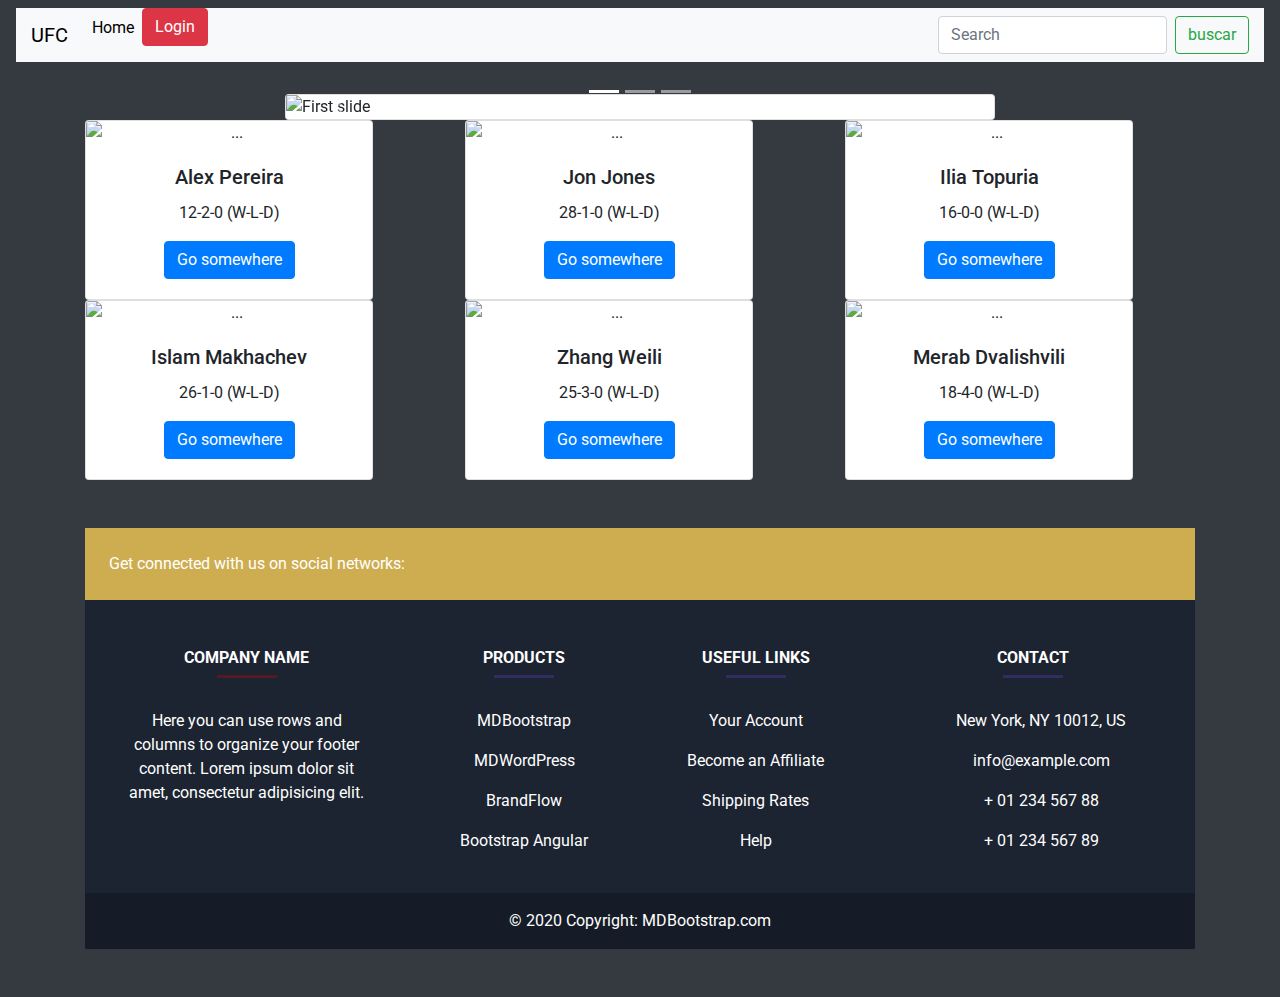
==== index.html @ 13744269 "comentario" ====
<!doctype html>
<html lang="en">
  <head>
    <meta charset="utf-8">
    <meta name="viewport" content="width=device-width, initial-scale=1">
    <title>Bootstrap demo</title>
    <link href="https://cdn.jsdelivr.net/npm/bootstrap@5.3.3/dist/css/bootstrap.min.css" rel="stylesheet"
     integrity="sha384-QWTKZyjpPEjISv5WaRU9OFeRpok6YctnYmDr5pNlyT2bRjXh0JMhjY6hW+ALEwIH" crossorigin="anonymous">
  </head>
  <body class="cuerpo bg-dark">
    <nav class="navbar navbar-expand-lg bg-dark">
        <div class="container-fluid bg-light">
          <a class="navbar-brand" href="index.html">UFC</a>
          <button class="navbar-toggler" type="button" data-bs-toggle="collapse" data-bs-target="#navbarSupportedContent" aria-controls="navbarSupportedContent" aria-expanded="false" aria-label="Toggle navigation">
            <span class="navbar-toggler-icon"></span>
          </button>
          <div class="collapse navbar-collapse" id="navbarSupportedContent">
            <ul class="navbar-nav me-auto mb-2 mb-lg-0">
              <li class="nav-item">
                <a class="nav-link active" aria-current="page" href="index.html">Home</a>
              </li>
              <li class="nav-item">
                <button class="btn btn-danger" type="button" data-bs-toggle="collapse" data-bs-target="#collapseExample" aria-expanded="false" aria-controls="collapseExample">
                  Login
                </button>
              </p>
              <div class="collapse position-absolute" id="collapseExample">
                <div class="card card-body">
                  <form>
                    <img class="mb-4" src="https://upload.wikimedia.org/wikipedia/commons/d/d7/UFC_Logo.png" alt="" width="72" height="57">
                    <h1 class="h3 mb-3 fw-normal">Por favor inicia sesion</h1>
                
                    <div class="form-floating">
                      <input type="email" class="form-control" id="floatingInput" placeholder="name@example.com">
                      <label for="floatingInput">Email</label>
                    </div>
                    <div class="form-floating">
                      <input type="password" class="form-control" id="floatingPassword" placeholder="Password">
                      <label for="floatingPassword">Contraseña</label>
                    </div>
                    <button class="btn btn-primary w-100 py-2" type="submit">Sign in</button>
                  </form>
                </div>
              </div>
              </li>
            </ul>
            <form class="d-flex" role="search">
              <input class="form-control me-2" type="search" placeholder="Search" aria-label="Search">
              <button class="btn btn-outline-success" type="submit">buscar</button>
            </form>
          </div>
        </div>
      </nav>
    
      <link href="//maxcdn.bootstrapcdn.com/bootstrap/4.0.0/css/bootstrap.min.css" rel="stylesheet" id="bootstrap-css">
<script src="//maxcdn.bootstrapcdn.com/bootstrap/4.0.0/js/bootstrap.min.js"></script>
<script src="//cdnjs.cloudflare.com/ajax/libs/jquery/3.2.1/jquery.min.js"></script>
<!------ Include the above in your HEAD tag ---------->

<head>
    <link rel="stylesheet" href="https://fonts.googleapis.com/css?family=Roboto:300,400,500,700|Material+Icons">
    <link rel="stylesheet" href="https://unpkg.com/bootstrap-material-design@4.1.1/dist/css/bootstrap-material-design.min.css" integrity="sha384-wXznGJNEXNG1NFsbm0ugrLFMQPWswR3lds2VeinahP8N0zJw9VWSopbjv2x7WCvX" crossorigin="anonymous">
    <link href="https://maxcdn.bootstrapcdn.com/font-awesome/latest/css/font-awesome.min.css" rel="stylesheet">
    <link rel="stylesheet" type="text/css" href="https://fonts.googleapis.com/css?family=Roboto:300,400,500,700|Roboto+Slab:400,700|Material+Icons">
</head>

<body>
    <div class="container">
        <div class="title">
          <center>
            <img src="https://upload.wikimedia.org/wikipedia/commons/d/d7/UFC_Logo.png" width="300px" alt="">
            
            </center>
        </div>
        
        <div class="section" id="carousel">
        <div class="container">
            <div class="row">
                <div class="col-md-8 mr-auto ml-auto">

                    <!-- Carousel Card -->
                    <div class="card card-raised card-carousel">
                        <div id="carouselExampleIndicators" class="carousel slide" data-ride="carousel" data-interval="3000">
                          <ol class="carousel-indicators">
                            <li data-target="#carouselExampleIndicators" data-slide-to="0" class="active"></li>
                            <li data-target="#carouselExampleIndicators" data-slide-to="1" class=""></li>
                            <li data-target="#carouselExampleIndicators" data-slide-to="2" class=""></li>
                          </ol>
                          <div class="carousel-inner">
                            <div class="carousel-item active">
                              <img class="d-block w-100" src="https://static.wixstatic.com/media/c135ac_af0fe0e5034349b192dcd3bbc02ae8c6~mv2.png/v1/fill/w_1000,h_563,al_c,q_90,usm_0.66_1.00_0.01/c135ac_af0fe0e5034349b192dcd3bbc02ae8c6~mv2.png"
                              alt="First slide">
                              <div class="carousel-caption d-none d-md-block">
                                <h4>
                                    <i class="material-icons">location_on</i>
                                    Yellowstone National Park, United States
                                </h4>
                              </div>
                            </div>
                            <div class="carousel-item">
                              <img class="d-block w-100" src="https://encrypted-tbn0.gstatic.com/images?q=tbn:ANd9GcSz6D7BptSlmOy1tg7j9IDX4YsXNhy6Gtn8jA&s">
                              <div class="carousel-caption d-none d-md-block">
                                <h4>
                                    <i class="material-icons">location_on</i>
                                    Somewhere Beyond, United States
                                </h4>
                              </div>
                            </div>
                            <div class="carousel-item">
                              <img class="d-block w-100" src="https://encrypted-tbn0.gstatic.com/images?q=tbn:ANd9GcSYiHA1Grcpx8_00eLUTMDPQgdelXU3C6vf-Q&s">
                              <div class="carousel-caption d-none d-md-block">
                                <h4>
                                    <i class="material-icons">location_on</i>
                                    Yellowstone National Park, United States
                                </h4>
                              </div>
                            </div>
                          </div>
                          <a class="carousel-control-prev" href="#carouselExampleIndicators" role="button" data-slide="prev">
                            <i class="material-icons">keyboard_arrow_left</i>
                            <span class="sr-only">Previous</span>
                          </a>
                          <a class="carousel-control-next" href="#carouselExampleIndicators" role="button" data-slide="next">
                            <i class="material-icons">keyboard_arrow_right</i>
                            <span class="sr-only">Next</span>
                          </a>
                        </div>
                    </div>
                    <!-- End Carousel Card -->

                </div>
            </div>
        </div>
    </div>
    </div>
    <script src="https://code.jquery.com/jquery-3.2.1.slim.min.js" integrity="sha384-KJ3o2DKtIkvYIK3UENzmM7KCkRr/rE9/Qpg6aAZGJwFDMVNA/GpGFF93hXpG5KkN" crossorigin="anonymous"></script>
    <script src="https://unpkg.com/popper.js@1.12.6/dist/umd/popper.js" integrity="sha384-fA23ZRQ3G/J53mElWqVJEGJzU0sTs+SvzG8fXVWP+kJQ1lwFAOkcUOysnlKJC33U" crossorigin="anonymous"></script>
    <script src="https://unpkg.com/bootstrap-material-design@4.1.1/dist/js/bootstrap-material-design.js" integrity="sha384-CauSuKpEqAFajSpkdjv3z9t8E7RlpJ1UP0lKM/+NdtSarroVKu069AlsRPKkFBz9" crossorigin="anonymous"></script>

</body>

      <div class="container text-center">
        <div class="row align-items-start">
          <div class="col">
            <div class="card" style="width: 18rem;">
                <img src="https://dmxg5wxfqgb4u.cloudfront.net/styles/inline/s3/2024-10/3/PEREIRA_ALEX_BELT_10-05.png?itok=icqR3UNJ" class="card-img-top" alt="...">
                <div class="card-body">
                  <h5 class="card-title">Alex Pereira</h5>
                  <p class="card-text">12-2-0 (W-L-D)</p>
                  <a href="#" class="btn btn-primary">Go somewhere</a>
                </div>
              </div>
          </div>
          <div class="col">
            <div class="card" style="width: 18rem;">
                <img src="https://dmxg5wxfqgb4u.cloudfront.net/styles/inline/s3/2024-11/JONES_JON_BELT_11-16.png?itok=KNBGI51u" class="card-img-top" alt="...">
                <div class="card-body">
                  <h5 class="card-title">Jon Jones</h5>
                  <p class="card-text">28-1-0 (W-L-D)</p>
                  <a href="#" class="btn btn-primary">Go somewhere</a>
                </div>
              </div>
          </div>
          <div class="col">
            <div class="card" style="width: 18rem;">
                <img src="https://dmxg5wxfqgb4u.cloudfront.net/styles/inline/s3/2024-11/TOPURIA_ILIA_BELT.png?itok=_5gXqlEB" class="card-img-top" alt="...">
                <div class="card-body">
                  <h5 class="card-title">Ilia Topuria</h5>
                  <p class="card-text">16-0-0 (W-L-D)</p>
                  <a href="#" class="btn btn-primary">Go somewhere</a>
                </div>
              </div>
          </div>
          <div class="col">
            <div class="card" style="width: 18rem;">
                <img src="https://dmxg5wxfqgb4u.cloudfront.net/styles/inline/s3/2024-10/2/MAKHACHEV_ISLAM_BELT_06-01.png?itok=kOJjTHEZ" class="card-img-top" alt="...">
                <div class="card-body">
                  <h5 class="card-title">Islam Makhachev</h5>
                  <p class="card-text">26-1-0 (W-L-D)</p>
                  <a href="#" class="btn btn-primary">Go somewhere</a>
                </div>
              </div>
          </div>
          <div class="col">
            <div class="card" style="width: 18rem;">
                <img src="https://dmxg5wxfqgb4u.cloudfront.net/styles/inline/s3/2024-10/2/WEILI_ZHANG_BELT_04-13.png?itok=qVUxi10D" class="card-img-top" alt="...">
                <div class="card-body">
                  <h5 class="card-title">Zhang Weili</h5>
                  <p class="card-text">25-3-0 (W-L-D)</p>
                  <a href="#" class="btn btn-primary">Go somewhere</a>
                </div>
              </div>
          </div>
          <div class="col">
            <div class="card" style="width: 18rem;">
                <img src="https://dmxg5wxfqgb4u.cloudfront.net/styles/inline/s3/2024-10/2/DVALISHVILI_MERAB_BELT.png?itok=kS1ddM35" class="card-img-top" alt="...">
                <div class="card-body">
                  <h5 class="card-title">Merab Dvalishvili</h5>
                  <p class="card-text">18-4-0 (W-L-D)</p>
                  <a href="#" class="btn btn-primary">Go somewhere</a>
                </div>
              </div>
          </div>
        </div>
      </div>

      <!-- Remove the container if you want to extend the Footer to full width. -->
<div class="container my-5">

  <!-- Footer -->
  <footer
          class="text-center text-lg-start text-white"
          style="background-color: #1c2331"
          >
    <!-- Section: Social media -->
    <section
             class="d-flex justify-content-between p-4"
             style="background-color: #cead51"
             >
      <!-- Left -->
      <div class="me-5">
        <span>Get connected with us on social networks:</span>
      </div>
      <!-- Left -->

      <!-- Right -->
      <div>
        <a href="" class="text-white me-4">
          <i class="fab fa-facebook-f"></i>
        </a>
        <a href="" class="text-white me-4">
          <i class="fab fa-twitter"></i>
        </a>
        <a href="" class="text-white me-4">
          <i class="fab fa-google"></i>
        </a>
        <a href="" class="text-white me-4">
          <i class="fab fa-instagram"></i>
        </a>
        <a href="" class="text-white me-4">
          <i class="fab fa-linkedin"></i>
        </a>
        <a href="" class="text-white me-4">
          <i class="fab fa-github"></i>
        </a>
      </div>
      <!-- Right -->
    </section>
    <!-- Section: Social media -->

    <!-- Section: Links  -->
    <section class="">
      <div class="container text-center text-md-start mt-5">
        <!-- Grid row -->
        <div class="row mt-3">
          <!-- Grid column -->
          <div class="col-md-3 col-lg-4 col-xl-3 mx-auto mb-4">
            <!-- Content -->
            <h6 class="text-uppercase fw-bold">Company name</h6>
            <hr
                class="mb-4 mt-0 d-inline-block mx-auto"
                style="width: 60px; background-color: #ff0000; height: 2px"
                />
            <p>
              Here you can use rows and columns to organize your footer
              content. Lorem ipsum dolor sit amet, consectetur adipisicing
              elit.
            </p>
          </div>
          <!-- Grid column -->

          <!-- Grid column -->
          <div class="col-md-2 col-lg-2 col-xl-2 mx-auto mb-4">
            <!-- Links -->
            <h6 class="text-uppercase fw-bold">Products</h6>
            <hr
                class="mb-4 mt-0 d-inline-block mx-auto"
                style="width: 60px; background-color: #7c4dff; height: 2px"
                />
            <p>
              <a href="#!" class="text-white">MDBootstrap</a>
            </p>
            <p>
              <a href="#!" class="text-white">MDWordPress</a>
            </p>
            <p>
              <a href="#!" class="text-white">BrandFlow</a>
            </p>
            <p>
              <a href="#!" class="text-white">Bootstrap Angular</a>
            </p>
          </div>
          <!-- Grid column -->

          <!-- Grid column -->
          <div class="col-md-3 col-lg-2 col-xl-2 mx-auto mb-4">
            <!-- Links -->
            <h6 class="text-uppercase fw-bold">Useful links</h6>
            <hr
                class="mb-4 mt-0 d-inline-block mx-auto"
                style="width: 60px; background-color: #7c4dff; height: 2px"
                />
            <p>
              <a href="#!" class="text-white">Your Account</a>
            </p>
            <p>
              <a href="#!" class="text-white">Become an Affiliate</a>
            </p>
            <p>
              <a href="#!" class="text-white">Shipping Rates</a>
            </p>
            <p>
              <a href="#!" class="text-white">Help</a>
            </p>
          </div>
          <!-- Grid column -->

          <!-- Grid column -->
          <div class="col-md-4 col-lg-3 col-xl-3 mx-auto mb-md-0 mb-4">
            <!-- Links -->
            <h6 class="text-uppercase fw-bold">Contact</h6>
            <hr
                class="mb-4 mt-0 d-inline-block mx-auto"
                style="width: 60px; background-color: #7c4dff; height: 2px"
                />
            <p><i class="fas fa-home mr-3"></i> New York, NY 10012, US</p>
            <p><i class="fas fa-envelope mr-3"></i> info@example.com</p>
            <p><i class="fas fa-phone mr-3"></i> + 01 234 567 88</p>
            <p><i class="fas fa-print mr-3"></i> + 01 234 567 89</p>
          </div>
          <!-- Grid column -->
        </div>
        <!-- Grid row -->
      </div>
    </section>
    <!-- Section: Links  -->

    <!-- Copyright -->
    <div
         class="text-center p-3"
         style="background-color: rgba(0, 0, 0, 0.2)"
         >
      © 2020 Copyright:
      <a class="text-white" href="https://mdbootstrap.com/"
         >MDBootstrap.com</a
        >
    </div>
    <!-- Copyright -->
  </footer>
  <!-- Footer -->

</div>
<!-- End of .container -->





    <script src="https://cdn.jsdelivr.net/npm/bootstrap@5.3.3/dist/js/bootstrap.bundle.min.js" integrity="sha384-YvpcrYf0tY3lHB60NNkmXc5s9fDVZLESaAA55NDzOxhy9GkcIdslK1eN7N6jIeHz" crossorigin="anonymous"></script>
  </body>
</html>
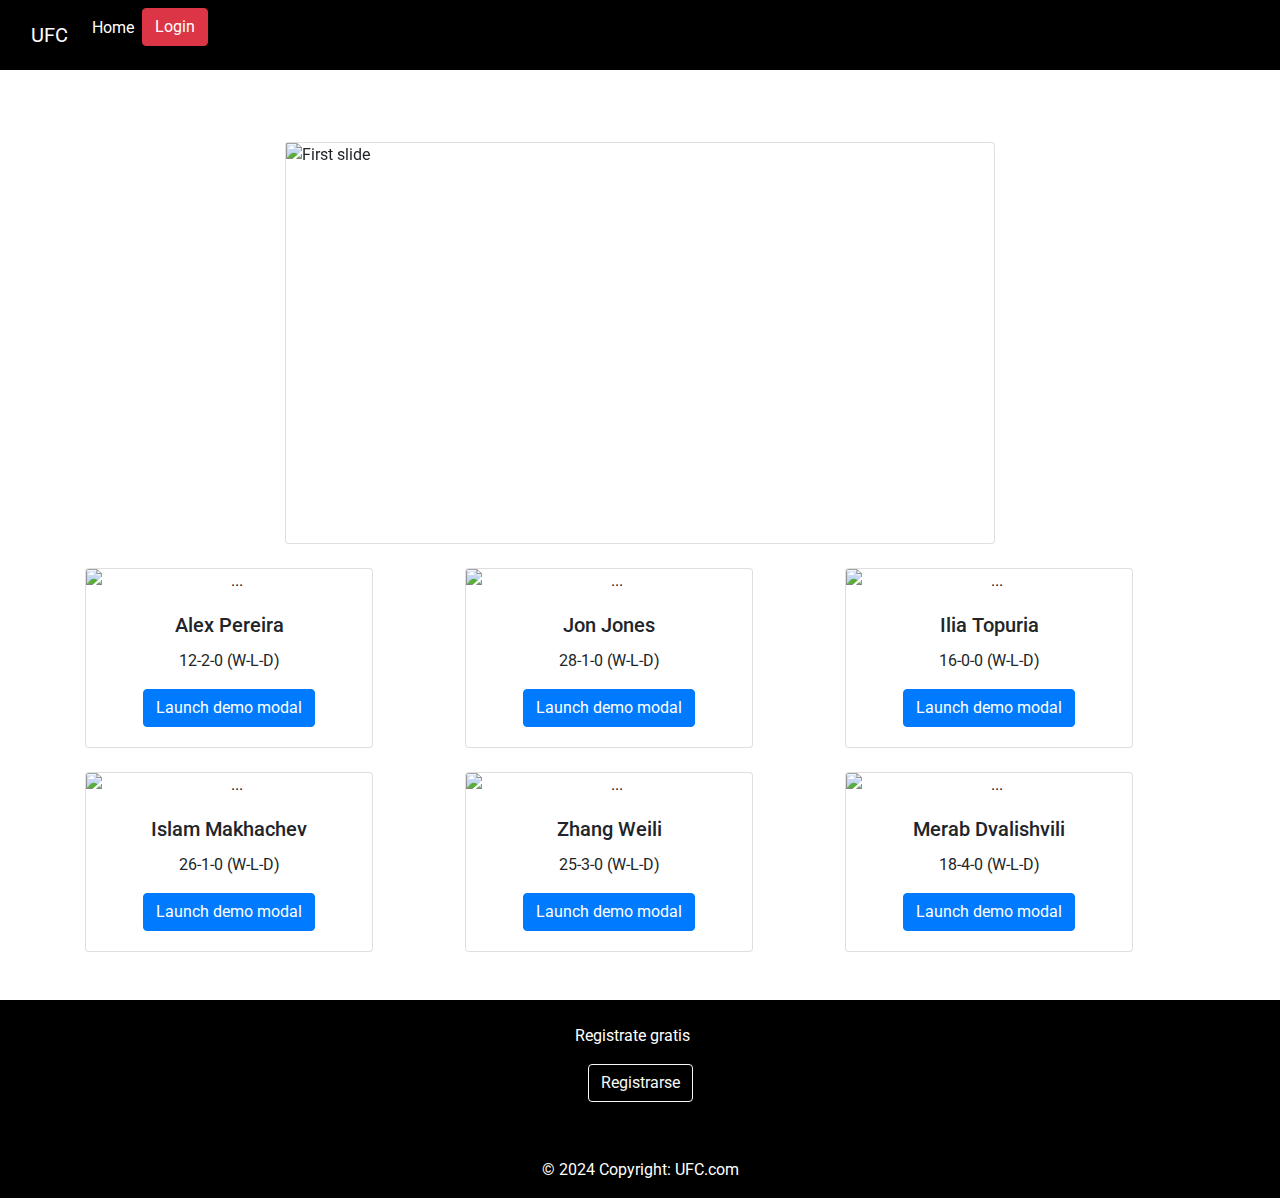
==== commit 8e773b24: "Se ha mejorado el sitio web" ====
--- a/index.html
+++ b/index.html
@@ -1,361 +1,486 @@
 <!doctype html>
 <html lang="en">
+
+<head>
+  <meta charset="utf-8">
+  <meta name="viewport" content="width=device-width, initial-scale=1">
+  <title>Bootstrap demo</title>
+  <link href="https://cdn.jsdelivr.net/npm/bootstrap@5.3.3/dist/css/bootstrap.min.css" rel="stylesheet"
+    integrity="sha384-QWTKZyjpPEjISv5WaRU9OFeRpok6YctnYmDr5pNlyT2bRjXh0JMhjY6hW+ALEwIH" crossorigin="anonymous">
+</head>
+
+<body class="cuerpo bg">
+  <nav class="navbar navbar-expand-lg bg-black">
+    <div class="container-fluid bg-black">
+      <a class="navbar-brand" href="index.html" style="color: white;">UFC</a>
+      <button class="navbar-toggler" type="button" data-bs-toggle="collapse" data-bs-target="#navbarSupportedContent"
+        aria-controls="navbarSupportedContent" aria-expanded="false" aria-label="Toggle navigation">
+        <span class="navbar-toggler-icon"></span>
+      </button>
+      <div class="collapse navbar-collapse" id="navbarSupportedContent">
+        <ul class="navbar-nav me-auto mb-2 mb-lg-0">
+          <li class="nav-item">
+            <a class="nav-link active" aria-current="page" href="index.html" style="color: white;">Home</a>
+          </li>
+          <li class="nav-item">
+            <button class="btn btn-danger" type="button" data-bs-toggle="collapse" data-bs-target="#collapseExample"
+              aria-expanded="false" aria-controls="collapseExample" style="color: white;">
+              Login
+            </button>
+            </p>
+            <div class="collapse position-absolute" id="collapseExample">
+              <div class="card card-body">
+                <form action="loginpage.html">
+                  <img class="mb-4" src="https://upload.wikimedia.org/wikipedia/commons/d/d7/UFC_Logo.png" alt=""
+                    width="72" height="57">
+                  <h1 class="h3 mb-3 fw-normal">Por favor inicia sesion</h1>
+
+                  <div class="form-floating">
+                    <input type="email" class="form-control" id="floatingInput" placeholder="name@example.com">
+                    <label for="floatingInput">Email</label>
+                  </div>
+                  <div class="form-floating">
+                    <input type="password" class="form-control" id="floatingPassword" placeholder="Password">
+                    <label for="floatingPassword">Contraseña</label>
+                  </div>
+                  <button class="btn btn-primary w-100 py-2" type="submit">Sign in</button>
+                </form>
+                <form action="paginaRegistro.html">
+                  <button class="btn btn-primary w-100 py-2" type="submit">Registrarse</button>
+                </form>
+              </div>
+            </div>
+          </li>
+        </ul>
+      </div>
+    </div>
+  </nav>
+
+  <link href="//maxcdn.bootstrapcdn.com/bootstrap/4.0.0/css/bootstrap.min.css" rel="stylesheet" id="bootstrap-css">
+  <script src="//maxcdn.bootstrapcdn.com/bootstrap/4.0.0/js/bootstrap.min.js"></script>
+  <script src="//cdnjs.cloudflare.com/ajax/libs/jquery/3.2.1/jquery.min.js"></script>
+  <!------ Include the above in your HEAD tag ---------->
+
   <head>
-    <meta charset="utf-8">
-    <meta name="viewport" content="width=device-width, initial-scale=1">
-    <title>Bootstrap demo</title>
-    <link href="https://cdn.jsdelivr.net/npm/bootstrap@5.3.3/dist/css/bootstrap.min.css" rel="stylesheet"
-     integrity="sha384-QWTKZyjpPEjISv5WaRU9OFeRpok6YctnYmDr5pNlyT2bRjXh0JMhjY6hW+ALEwIH" crossorigin="anonymous">
+    <link rel="stylesheet" href="https://fonts.googleapis.com/css?family=Roboto:300,400,500,700|Material+Icons">
+    <link rel="stylesheet"
+      href="https://unpkg.com/bootstrap-material-design@4.1.1/dist/css/bootstrap-material-design.min.css"
+      integrity="sha384-wXznGJNEXNG1NFsbm0ugrLFMQPWswR3lds2VeinahP8N0zJw9VWSopbjv2x7WCvX" crossorigin="anonymous">
+    <link href="https://maxcdn.bootstrapcdn.com/font-awesome/latest/css/font-awesome.min.css" rel="stylesheet">
+    <link rel="stylesheet" type="text/css"
+      href="https://fonts.googleapis.com/css?family=Roboto:300,400,500,700|Roboto+Slab:400,700|Material+Icons">
   </head>
-  <body class="cuerpo bg-dark">
-    <nav class="navbar navbar-expand-lg bg-dark">
-        <div class="container-fluid bg-light">
-          <a class="navbar-brand" href="index.html">UFC</a>
-          <button class="navbar-toggler" type="button" data-bs-toggle="collapse" data-bs-target="#navbarSupportedContent" aria-controls="navbarSupportedContent" aria-expanded="false" aria-label="Toggle navigation">
-            <span class="navbar-toggler-icon"></span>
-          </button>
-          <div class="collapse navbar-collapse" id="navbarSupportedContent">
-            <ul class="navbar-nav me-auto mb-2 mb-lg-0">
-              <li class="nav-item">
-                <a class="nav-link active" aria-current="page" href="index.html">Home</a>
-              </li>
-              <li class="nav-item">
-                <button class="btn btn-danger" type="button" data-bs-toggle="collapse" data-bs-target="#collapseExample" aria-expanded="false" aria-controls="collapseExample">
-                  Login
-                </button>
-              </p>
-              <div class="collapse position-absolute" id="collapseExample">
-                <div class="card card-body">
-                  <form>
-                    <img class="mb-4" src="https://upload.wikimedia.org/wikipedia/commons/d/d7/UFC_Logo.png" alt="" width="72" height="57">
-                    <h1 class="h3 mb-3 fw-normal">Por favor inicia sesion</h1>
-                
-                    <div class="form-floating">
-                      <input type="email" class="form-control" id="floatingInput" placeholder="name@example.com">
-                      <label for="floatingInput">Email</label>
+  <br>
+
+  <body>
+    <div class="container">
+      <div class="title">
+        <center>
+          <img src="https://upload.wikimedia.org/wikipedia/commons/d/d7/UFC_Logo.png" width="300px" alt="">
+
+        </center>
+      </div>
+      <br>
+      <div class="section" id="carousel">
+        <div class="container">
+          <div class="row">
+            <div class="col-md-8 mr-auto ml-auto">
+
+              <!-- Carousel Card -->
+              <div class="card card-raised card-carousel">
+
+                <div id="carouselExampleIndicators" class="carousel slide" data-ride="carousel" data-interval="3000">
+                  <ol class="carousel-indicators">
+                    <li data-target="#carouselExampleIndicators" data-slide-to="0" class="active"></li>
+                    <li data-target="#carouselExampleIndicators" data-slide-to="1" class=""></li>
+                    <li data-target="#carouselExampleIndicators" data-slide-to="2" class=""></li>
+                  </ol>
+                  <div class="carousel-inner">
+                    <div class="carousel-item active">
+                      <img class="d-block w-100"
+                        src="https://static.wixstatic.com/media/c135ac_af0fe0e5034349b192dcd3bbc02ae8c6~mv2.png/v1/fill/w_1000,h_563,al_c,q_90,usm_0.66_1.00_0.01/c135ac_af0fe0e5034349b192dcd3bbc02ae8c6~mv2.png"
+                        height="400px" alt="First slide">
+                      <div class="carousel-caption d-none d-md-block">
+                        <h4>
+                          <i class="material-icons">location_on</i>
+                          Charles oliveira victoria UFC 309 contra michael chandler
+                        </h4>
+                      </div>
                     </div>
-                    <div class="form-floating">
-                      <input type="password" class="form-control" id="floatingPassword" placeholder="Password">
-                      <label for="floatingPassword">Contraseña</label>
+                    <div class="carousel-item">
+                      <img class="d-block w-100"
+                        src="https://wallpapers.com/images/hd/mma-fighter-jon-jones-wins-zg0b1151qilm4qcs.jpg"
+                        height="400px">
+                      <div class="carousel-caption d-none d-md-block">
+                        <h4>
+                          <i class="material-icons">location_on</i>
+                          Jon jones pone a dormir a Lyoto machida en ufc 140
+                        </h4>
+                      </div>
                     </div>
-                    <button class="btn btn-primary w-100 py-2" type="submit">Sign in</button>
-                  </form>
-                </div>
-              </div>
-              </li>
-            </ul>
-            <form class="d-flex" role="search">
-              <input class="form-control me-2" type="search" placeholder="Search" aria-label="Search">
-              <button class="btn btn-outline-success" type="submit">buscar</button>
-            </form>
-          </div>
-        </div>
-      </nav>
-    
-      <link href="//maxcdn.bootstrapcdn.com/bootstrap/4.0.0/css/bootstrap.min.css" rel="stylesheet" id="bootstrap-css">
-<script src="//maxcdn.bootstrapcdn.com/bootstrap/4.0.0/js/bootstrap.min.js"></script>
-<script src="//cdnjs.cloudflare.com/ajax/libs/jquery/3.2.1/jquery.min.js"></script>
-<!------ Include the above in your HEAD tag ---------->
-
-<head>
-    <link rel="stylesheet" href="https://fonts.googleapis.com/css?family=Roboto:300,400,500,700|Material+Icons">
-    <link rel="stylesheet" href="https://unpkg.com/bootstrap-material-design@4.1.1/dist/css/bootstrap-material-design.min.css" integrity="sha384-wXznGJNEXNG1NFsbm0ugrLFMQPWswR3lds2VeinahP8N0zJw9VWSopbjv2x7WCvX" crossorigin="anonymous">
-    <link href="https://maxcdn.bootstrapcdn.com/font-awesome/latest/css/font-awesome.min.css" rel="stylesheet">
-    <link rel="stylesheet" type="text/css" href="https://fonts.googleapis.com/css?family=Roboto:300,400,500,700|Roboto+Slab:400,700|Material+Icons">
-</head>
-
-<body>
-    <div class="container">
-        <div class="title">
-          <center>
-            <img src="https://upload.wikimedia.org/wikipedia/commons/d/d7/UFC_Logo.png" width="300px" alt="">
-            
-            </center>
-        </div>
+                    <div class="carousel-item">
+                      <img class="d-block w-100"
+                        src="https://i.pinimg.com/originals/61/4c/0b/614c0b060d91416a4305768bee44576b.jpg"
+                        height="400px">
+                      <div class="carousel-caption d-none d-md-block">
+                        <h4>
+                          <i class="material-icons">location_on</i>
+                          KO brutal de Francis ngannou a Alistair overeem en ufc 214
+                        </h4>
+                      </div>
+                    </div>
+                  </div>
+                  <a class="carousel-control-prev" href="#carouselExampleIndicators" role="button" data-slide="prev">
+                    <i class="material-icons">keyboard_arrow_left</i>
+                    <span class="sr-only">Previous</span>
+                  </a>
+                  <a class="carousel-control-next" href="#carouselExampleIndicators" role="button" data-slide="next">
+                    <i class="material-icons">keyboard_arrow_right</i>
+                    <span class="sr-only">Next</span>
+                  </a>
+                </div>
+              </div>
+              <!-- End Carousel Card -->
+
+            </div>
+          </div>
+        </div>
+      </div>
+    </div>
+    <script src="https://code.jquery.com/jquery-3.2.1.slim.min.js"
+      integrity="sha384-KJ3o2DKtIkvYIK3UENzmM7KCkRr/rE9/Qpg6aAZGJwFDMVNA/GpGFF93hXpG5KkN"
+      crossorigin="anonymous"></script>
+    <script src="https://unpkg.com/popper.js@1.12.6/dist/umd/popper.js"
+      integrity="sha384-fA23ZRQ3G/J53mElWqVJEGJzU0sTs+SvzG8fXVWP+kJQ1lwFAOkcUOysnlKJC33U"
+      crossorigin="anonymous"></script>
+    <script src="https://unpkg.com/bootstrap-material-design@4.1.1/dist/js/bootstrap-material-design.js"
+      integrity="sha384-CauSuKpEqAFajSpkdjv3z9t8E7RlpJ1UP0lKM/+NdtSarroVKu069AlsRPKkFBz9"
+      crossorigin="anonymous"></script>
+
+  </body>
+  <br>
+  <div class="container text-center">
+    <div class="row align-items-start">
+      <div class="col">
+        <div class="card" style="width: 18rem;">
+          <img
+            src="https://dmxg5wxfqgb4u.cloudfront.net/styles/inline/s3/2024-10/3/PEREIRA_ALEX_BELT_10-05.png?itok=icqR3UNJ"
+            class="card-img-top" alt="...">
+          <div class="card-body">
+            <h5 class="card-title">Alex Pereira</h5>
+            <p class="card-text">12-2-0 (W-L-D)</p>
+            <!-- Button trigger modal -->
+<button type="button" class="btn btn-primary" data-bs-toggle="modal" data-bs-target="#exampleModal">
+  Launch demo modal
+</button>
+          </div>
+          <!-- Modal -->
+<div class="modal fade" id="exampleModal" tabindex="-1" aria-labelledby="exampleModalLabel" aria-hidden="true">
+  <div class="modal-dialog">
+    <div class="modal-content">
+      <div class="modal-header">
+        <h1 class="modal-title fs-5" id="exampleModalLabel">Alex "poatan" Pereira</h1>
+        <button type="button" class="btn-close" data-bs-dismiss="modal" aria-label="Close"></button>
+      </div>
+      <div class="modal-body">
+        <img src="https://dmxg5wxfqgb4u.cloudfront.net/styles/athlete_bio_full_body/s3/2024-10/3/PEREIRA_ALEX_L_BELT_10-05.png?itok=5O93_Ug3" height="300px" alt="">
         
-        <div class="section" id="carousel">
-        <div class="container">
-            <div class="row">
-                <div class="col-md-8 mr-auto ml-auto">
-
-                    <!-- Carousel Card -->
-                    <div class="card card-raised card-carousel">
-                        <div id="carouselExampleIndicators" class="carousel slide" data-ride="carousel" data-interval="3000">
-                          <ol class="carousel-indicators">
-                            <li data-target="#carouselExampleIndicators" data-slide-to="0" class="active"></li>
-                            <li data-target="#carouselExampleIndicators" data-slide-to="1" class=""></li>
-                            <li data-target="#carouselExampleIndicators" data-slide-to="2" class=""></li>
-                          </ol>
-                          <div class="carousel-inner">
-                            <div class="carousel-item active">
-                              <img class="d-block w-100" src="https://static.wixstatic.com/media/c135ac_af0fe0e5034349b192dcd3bbc02ae8c6~mv2.png/v1/fill/w_1000,h_563,al_c,q_90,usm_0.66_1.00_0.01/c135ac_af0fe0e5034349b192dcd3bbc02ae8c6~mv2.png"
-                              alt="First slide">
-                              <div class="carousel-caption d-none d-md-block">
-                                <h4>
-                                    <i class="material-icons">location_on</i>
-                                    Yellowstone National Park, United States
-                                </h4>
-                              </div>
-                            </div>
-                            <div class="carousel-item">
-                              <img class="d-block w-100" src="https://encrypted-tbn0.gstatic.com/images?q=tbn:ANd9GcSz6D7BptSlmOy1tg7j9IDX4YsXNhy6Gtn8jA&s">
-                              <div class="carousel-caption d-none d-md-block">
-                                <h4>
-                                    <i class="material-icons">location_on</i>
-                                    Somewhere Beyond, United States
-                                </h4>
-                              </div>
-                            </div>
-                            <div class="carousel-item">
-                              <img class="d-block w-100" src="https://encrypted-tbn0.gstatic.com/images?q=tbn:ANd9GcSYiHA1Grcpx8_00eLUTMDPQgdelXU3C6vf-Q&s">
-                              <div class="carousel-caption d-none d-md-block">
-                                <h4>
-                                    <i class="material-icons">location_on</i>
-                                    Yellowstone National Park, United States
-                                </h4>
-                              </div>
-                            </div>
-                          </div>
-                          <a class="carousel-control-prev" href="#carouselExampleIndicators" role="button" data-slide="prev">
-                            <i class="material-icons">keyboard_arrow_left</i>
-                            <span class="sr-only">Previous</span>
-                          </a>
-                          <a class="carousel-control-next" href="#carouselExampleIndicators" role="button" data-slide="next">
-                            <i class="material-icons">keyboard_arrow_right</i>
-                            <span class="sr-only">Next</span>
-                          </a>
-                        </div>
-                    </div>
-                    <!-- End Carousel Card -->
-
-                </div>
+          <p class="lead fw-normal mb-1">RECORD</p>
+          <div class="p-4 bg-body-tertiary">
+            <p class="font-italic mb-1">12/2/0</p>
+          </div>
+          
+          </div>
+          <div class="row g-2">
+            <div class="col">
+              <img src="https://www.mundodeportivo.com/us/files/content_image_mobile_filter/uploads/2024/04/14/661b9e319ed09.jpeg" height="150px" alt="image 1"
+                class="w-100 rounded-3">
             </div>
-        </div>
+            <div class="col">
+              <img src="https://i.ytimg.com/vi/xhKMwGozbic/maxresdefault.jpg" height="150px" alt="image 1"
+                class="w-100 rounded-3">
+            </div>
+      </div>
     </div>
+  </div>
+</div>
+        </div>
+      </div>
+      <div class="col">
+        <div class="card" style="width: 18rem;">
+          <img
+            src="https://dmxg5wxfqgb4u.cloudfront.net/styles/inline/s3/2024-11/JONES_JON_BELT_11-16.png?itok=KNBGI51u"
+            class="card-img-top" alt="...">
+          <div class="card-body">
+            <h5 class="card-title">Jon Jones</h5>
+            <p class="card-text">28-1-0 (W-L-D)</p>
+            <button type="button" class="btn btn-primary" data-bs-toggle="modal" data-bs-target="#exampleModal2">
+              Launch demo modal
+            </button>
+                      </div>
+                      <!-- Modal -->
+            <div class="modal fade" id="exampleModal2" tabindex="-1" aria-labelledby="exampleModalLabel" aria-hidden="true">
+              <div class="modal-dialog">
+                <div class="modal-content">
+                  <div class="modal-header">
+                    <h1 class="modal-title fs-5" id="exampleModalLabel">Jon "bones" Jones </h1>
+                    <button type="button" class="btn-close" data-bs-dismiss="modal" aria-label="Close"></button>
+                  </div>
+                  <div class="modal-body">
+                    <img src="https://dmxg5wxfqgb4u.cloudfront.net/styles/athlete_bio_full_body/s3/2024-11/JONES_JON_L_BELT_11-16.png?itok=jsP28R4T" height="300px" alt="">
+                    
+                      <p class="lead fw-normal mb-1">RECORD</p>
+                      <div class="p-4 bg-body-tertiary">
+                        <p class="font-italic mb-1">28/1/0</p>
+                      </div>
+                      
+                      </div>
+                      <div class="row g-2">
+                        <div class="col">
+                          <img src="https://encrypted-tbn0.gstatic.com/images?q=tbn:ANd9GcSPOQd_favz1Y9yAHNtNDvJ0cQ-gOiY17dg3g&s" height="150px" alt="image 1"
+                            class="w-100 rounded-3">
+                        </div>
+                        <div class="col">
+                          <img src="https://mmajunkie.usatoday.com/wp-content/uploads/sites/91/2024/11/jon-jones-ufc-309-official-weigh-ins-2.jpg" height="150px" alt="image 1"
+                            class="w-100 rounded-3">
+                        </div>
+                  </div>
+                </div>
+              </div>
+          </div>
+        </div>
+      </div>
+      <div class="col">
+        <div class="card" style="width: 18rem;">
+          <img src="https://dmxg5wxfqgb4u.cloudfront.net/styles/inline/s3/2024-11/TOPURIA_ILIA_BELT.png?itok=_5gXqlEB"
+            class="card-img-top" alt="...">
+          <div class="card-body">
+            <h5 class="card-title">Ilia Topuria</h5>
+            <p class="card-text">16-0-0 (W-L-D)</p>
+            <button type="button" class="btn btn-primary" data-bs-toggle="modal" data-bs-target="#exampleModal3">
+              Launch demo modal
+            </button>
+                      </div>
+                      <!-- Modal -->
+            <div class="modal fade" id="exampleModal3" tabindex="-1" aria-labelledby="exampleModalLabel" aria-hidden="true">
+              <div class="modal-dialog">
+                <div class="modal-content">
+                  <div class="modal-header">
+                    <h1 class="modal-title fs-5" id="exampleModalLabel">Ilia "El matador" Topuria</h1>
+                    <button type="button" class="btn-close" data-bs-dismiss="modal" aria-label="Close"></button>
+                  </div>
+                  <div class="modal-body">
+                    <img src="https://dmxg5wxfqgb4u.cloudfront.net/styles/athlete_bio_full_body/s3/2024-10/2/TOPURIA_ILIA_L_BELT_10-26.png?itok=MvI4bGIl" height="300px" alt="">
+                    
+                      <p class="lead fw-normal mb-1">RECORD</p>
+                      <div class="p-4 bg-body-tertiary">
+                        <p class="font-italic mb-1">16/2/0</p>
+                      </div>
+                      
+                      </div>
+                      <div class="row g-2">
+                        <div class="col">
+                          <img src="https://e00-xlk-ue-marca.uecdn.es/uploads/2024/10/27/671e3d22ca44e.jpeg" height="150px" alt="image 1"
+                            class="w-100 rounded-3">
+                        </div>
+                        <div class="col">
+                          <img src="https://e00-xlk-ue-marca.uecdn.es/uploads/2024/06/27/17078215906861.jpeg" height="150px" alt="image 1"
+                            class="w-100 rounded-3">
+                        </div>
+                  </div>
+                </div>
+              </div>
+          </div>
+        </div>
+      </div>
+
     </div>
-    <script src="https://code.jquery.com/jquery-3.2.1.slim.min.js" integrity="sha384-KJ3o2DKtIkvYIK3UENzmM7KCkRr/rE9/Qpg6aAZGJwFDMVNA/GpGFF93hXpG5KkN" crossorigin="anonymous"></script>
-    <script src="https://unpkg.com/popper.js@1.12.6/dist/umd/popper.js" integrity="sha384-fA23ZRQ3G/J53mElWqVJEGJzU0sTs+SvzG8fXVWP+kJQ1lwFAOkcUOysnlKJC33U" crossorigin="anonymous"></script>
-    <script src="https://unpkg.com/bootstrap-material-design@4.1.1/dist/js/bootstrap-material-design.js" integrity="sha384-CauSuKpEqAFajSpkdjv3z9t8E7RlpJ1UP0lKM/+NdtSarroVKu069AlsRPKkFBz9" crossorigin="anonymous"></script>
-
+  </div>
+  <br>
+  <div class="container text-center">
+    <div class="row align-items-start">
+      <div class="col">
+        <div class="card" style="width: 18rem;">
+          <img
+            src="https://dmxg5wxfqgb4u.cloudfront.net/styles/inline/s3/2024-10/2/MAKHACHEV_ISLAM_BELT_06-01.png?itok=kOJjTHEZ"
+            class="card-img-top" alt="...">
+          <div class="card-body">
+            <h5 class="card-title">Islam Makhachev</h5>
+            <p class="card-text">26-1-0 (W-L-D)</p>
+            <button type="button" class="btn btn-primary" data-bs-toggle="modal" data-bs-target="#exampleModal4">
+              Launch demo modal
+            </button>
+                      </div>
+                      <!-- Modal -->
+            <div class="modal fade" id="exampleModal4" tabindex="-1" aria-labelledby="exampleModalLabel" aria-hidden="true">
+              <div class="modal-dialog">
+                <div class="modal-content">
+                  <div class="modal-header">
+                    <h1 class="modal-title fs-5" id="exampleModalLabel">Islam Makhachev</h1>
+                    <button type="button" class="btn-close" data-bs-dismiss="modal" aria-label="Close"></button>
+                  </div>
+                  <div class="modal-body">
+                    <img src="https://dmxg5wxfqgb4u.cloudfront.net/styles/athlete_bio_full_body/s3/2024-10/2/MAKHACHEV_ISLAM_L_BELT_06-01.png?itok=Fys0K4gs" height="300px" alt="">
+                    
+                      <p class="lead fw-normal mb-1">RECORD</p>
+                      <div class="p-4 bg-body-tertiary">
+                        <p class="font-italic mb-1">26/1/0</p>
+                      </div>
+                      
+                      </div>
+                      <div class="row g-2">
+                        <div class="col">
+                          <img src="https://encrypted-tbn0.gstatic.com/images?q=tbn:ANd9GcQMOC4Z6PmqYFR-5-UADJS-RPgeINoQce3bZg&s" height="150px" alt="image 1"
+                            class="w-100 rounded-3">
+                        </div>
+                        <div class="col">
+                          <img src="https://encrypted-tbn0.gstatic.com/images?q=tbn:ANd9GcTnUks-JQx4m38-RMeH_fE8QAskod_OxKUjVA&s" height="150px" alt="image 1"
+                            class="w-100 rounded-3">
+                        </div>
+                  </div>
+                </div>
+              </div>
+          </div>
+        </div>
+      </div>
+      <div class="col">
+        <div class="card" style="width: 18rem;">
+          <img
+            src="https://dmxg5wxfqgb4u.cloudfront.net/styles/inline/s3/2024-10/2/WEILI_ZHANG_BELT_04-13.png?itok=qVUxi10D"
+            class="card-img-top" alt="...">
+          <div class="card-body">
+            <h5 class="card-title">Zhang Weili</h5>
+            <p class="card-text">25-3-0 (W-L-D)</p>
+            <button type="button" class="btn btn-primary" data-bs-toggle="modal" data-bs-target="#exampleModal">
+              Launch demo modal
+            </button>
+                      </div>
+                      <!-- Modal -->
+            <div class="modal fade" id="exampleModal" tabindex="-1" aria-labelledby="exampleModalLabel" aria-hidden="true">
+              <div class="modal-dialog">
+                <div class="modal-content">
+                  <div class="modal-header">
+                    <h1 class="modal-title fs-5" id="exampleModalLabel">Alex "poatan" Pereira</h1>
+                    <button type="button" class="btn-close" data-bs-dismiss="modal" aria-label="Close"></button>
+                  </div>
+                  <div class="modal-body">
+                    <img src="https://dmxg5wxfqgb4u.cloudfront.net/styles/athlete_bio_full_body/s3/2024-10/3/PEREIRA_ALEX_L_BELT_10-05.png?itok=5O93_Ug3" height="300px" alt="">
+                    
+                      <p class="lead fw-normal mb-1">RECORD</p>
+                      <div class="p-4 bg-body-tertiary">
+                        <p class="font-italic mb-1">12/2/0</p>
+                      </div>
+                      
+                      </div>
+                      <div class="row g-2">
+                        <div class="col">
+                          <img src="https://mdbcdn.b-cdn.net/img/Photos/Lightbox/Original/img%20(108).webp" alt="image 1"
+                            class="w-100 rounded-3">
+                        </div>
+                        <div class="col">
+                          <img src="https://mdbcdn.b-cdn.net/img/Photos/Lightbox/Original/img%20(114).webp" alt="image 1"
+                            class="w-100 rounded-3">
+                        </div>
+                  </div>
+                </div>
+              </div>
+          </div>
+        </div>
+      </div>
+      <div class="col">
+        <div class="card" style="width: 18rem;">
+          <img
+            src="https://dmxg5wxfqgb4u.cloudfront.net/styles/inline/s3/2024-10/2/DVALISHVILI_MERAB_BELT.png?itok=kS1ddM35"
+            class="card-img-top" alt="...">
+          <div class="card-body">
+            <h5 class="card-title">Merab Dvalishvili</h5>
+            <p class="card-text">18-4-0 (W-L-D)</p>
+            <button type="button" class="btn btn-primary" data-bs-toggle="modal" data-bs-target="#exampleModal">
+              Launch demo modal
+            </button>
+                      </div>
+                      <!-- Modal -->
+            <div class="modal fade" id="exampleModal" tabindex="-1" aria-labelledby="exampleModalLabel" aria-hidden="true">
+              <div class="modal-dialog">
+                <div class="modal-content">
+                  <div class="modal-header">
+                    <h1 class="modal-title fs-5" id="exampleModalLabel">Alex "poatan" Pereira</h1>
+                    <button type="button" class="btn-close" data-bs-dismiss="modal" aria-label="Close"></button>
+                  </div>
+                  <div class="modal-body">
+                    <img src="https://dmxg5wxfqgb4u.cloudfront.net/styles/athlete_bio_full_body/s3/2024-10/3/PEREIRA_ALEX_L_BELT_10-05.png?itok=5O93_Ug3" height="300px" alt="">
+                    
+                      <p class="lead fw-normal mb-1">RECORD</p>
+                      <div class="p-4 bg-body-tertiary">
+                        <p class="font-italic mb-1">12/2/0</p>
+                      </div>
+                      
+                      </div>
+                      <div class="row g-2">
+                        <div class="col">
+                          <img src="https://mdbcdn.b-cdn.net/img/Photos/Lightbox/Original/img%20(108).webp" alt="image 1"
+                            class="w-100 rounded-3">
+                        </div>
+                        <div class="col">
+                          <img src="https://mdbcdn.b-cdn.net/img/Photos/Lightbox/Original/img%20(114).webp" alt="image 1"
+                            class="w-100 rounded-3">
+                        </div>
+                  </div>
+                </div>
+              </div>
+          </div>
+        </div>
+      </div>
+    </div>
+  </div>
+
+  <!-- Remove the container if you want to extend the Footer to full width. -->
+  <div class="container my-5">
+  </div>
+
+  <!-- Remove the container if you want to extend the Footer to full width. -->
+  <div class="container my-5">
+
+
+
+  </div>
+  <!-- End of .container -->
+
+  <section class="">
+    <!-- Footer -->
+    <footer class="text-center text-white" style="background-color: #000000;">
+      <!-- Grid container -->
+      <div class="container p-4 pb-0">
+        <!-- Section: CTA -->
+        <section class="">
+          <p class="d-flex justify-content-center align-items-center">
+            <span class="me-3">Registrate gratis</span>
+          <form action="paginaRegistro.html">
+            <button data-mdb-ripple-init type="submit" class="btn btn-outline-light btn-rounded">
+              Registrarse
+            </button>
+          </form>
+          </p>
+        </section>
+        <!-- Section: CTA -->
+      </div>
+      <!-- Grid container -->
+
+      <!-- Copyright -->
+      <div class="text-center p-3" style="background-color: rgba(0, 0, 0, 0.2);">
+        © 2024 Copyright:
+        <a class="text-white" href="https://mdbootstrap.com/">UFC.com</a>
+      </div>
+      <!-- Copyright -->
+    </footer>
+    <!-- Footer -->
+  </section>
+
+
+
+  <script src="https://cdn.jsdelivr.net/npm/bootstrap@5.3.3/dist/js/bootstrap.bundle.min.js"
+    integrity="sha384-YvpcrYf0tY3lHB60NNkmXc5s9fDVZLESaAA55NDzOxhy9GkcIdslK1eN7N6jIeHz"
+    crossorigin="anonymous"></script>
 </body>
 
-      <div class="container text-center">
-        <div class="row align-items-start">
-          <div class="col">
-            <div class="card" style="width: 18rem;">
-                <img src="https://dmxg5wxfqgb4u.cloudfront.net/styles/inline/s3/2024-10/3/PEREIRA_ALEX_BELT_10-05.png?itok=icqR3UNJ" class="card-img-top" alt="...">
-                <div class="card-body">
-                  <h5 class="card-title">Alex Pereira</h5>
-                  <p class="card-text">12-2-0 (W-L-D)</p>
-                  <a href="#" class="btn btn-primary">Go somewhere</a>
-                </div>
-              </div>
-          </div>
-          <div class="col">
-            <div class="card" style="width: 18rem;">
-                <img src="https://dmxg5wxfqgb4u.cloudfront.net/styles/inline/s3/2024-11/JONES_JON_BELT_11-16.png?itok=KNBGI51u" class="card-img-top" alt="...">
-                <div class="card-body">
-                  <h5 class="card-title">Jon Jones</h5>
-                  <p class="card-text">28-1-0 (W-L-D)</p>
-                  <a href="#" class="btn btn-primary">Go somewhere</a>
-                </div>
-              </div>
-          </div>
-          <div class="col">
-            <div class="card" style="width: 18rem;">
-                <img src="https://dmxg5wxfqgb4u.cloudfront.net/styles/inline/s3/2024-11/TOPURIA_ILIA_BELT.png?itok=_5gXqlEB" class="card-img-top" alt="...">
-                <div class="card-body">
-                  <h5 class="card-title">Ilia Topuria</h5>
-                  <p class="card-text">16-0-0 (W-L-D)</p>
-                  <a href="#" class="btn btn-primary">Go somewhere</a>
-                </div>
-              </div>
-          </div>
-          <div class="col">
-            <div class="card" style="width: 18rem;">
-                <img src="https://dmxg5wxfqgb4u.cloudfront.net/styles/inline/s3/2024-10/2/MAKHACHEV_ISLAM_BELT_06-01.png?itok=kOJjTHEZ" class="card-img-top" alt="...">
-                <div class="card-body">
-                  <h5 class="card-title">Islam Makhachev</h5>
-                  <p class="card-text">26-1-0 (W-L-D)</p>
-                  <a href="#" class="btn btn-primary">Go somewhere</a>
-                </div>
-              </div>
-          </div>
-          <div class="col">
-            <div class="card" style="width: 18rem;">
-                <img src="https://dmxg5wxfqgb4u.cloudfront.net/styles/inline/s3/2024-10/2/WEILI_ZHANG_BELT_04-13.png?itok=qVUxi10D" class="card-img-top" alt="...">
-                <div class="card-body">
-                  <h5 class="card-title">Zhang Weili</h5>
-                  <p class="card-text">25-3-0 (W-L-D)</p>
-                  <a href="#" class="btn btn-primary">Go somewhere</a>
-                </div>
-              </div>
-          </div>
-          <div class="col">
-            <div class="card" style="width: 18rem;">
-                <img src="https://dmxg5wxfqgb4u.cloudfront.net/styles/inline/s3/2024-10/2/DVALISHVILI_MERAB_BELT.png?itok=kS1ddM35" class="card-img-top" alt="...">
-                <div class="card-body">
-                  <h5 class="card-title">Merab Dvalishvili</h5>
-                  <p class="card-text">18-4-0 (W-L-D)</p>
-                  <a href="#" class="btn btn-primary">Go somewhere</a>
-                </div>
-              </div>
-          </div>
-        </div>
-      </div>
-
-      <!-- Remove the container if you want to extend the Footer to full width. -->
-<div class="container my-5">
-
-  <!-- Footer -->
-  <footer
-          class="text-center text-lg-start text-white"
-          style="background-color: #1c2331"
-          >
-    <!-- Section: Social media -->
-    <section
-             class="d-flex justify-content-between p-4"
-             style="background-color: #cead51"
-             >
-      <!-- Left -->
-      <div class="me-5">
-        <span>Get connected with us on social networks:</span>
-      </div>
-      <!-- Left -->
-
-      <!-- Right -->
-      <div>
-        <a href="" class="text-white me-4">
-          <i class="fab fa-facebook-f"></i>
-        </a>
-        <a href="" class="text-white me-4">
-          <i class="fab fa-twitter"></i>
-        </a>
-        <a href="" class="text-white me-4">
-          <i class="fab fa-google"></i>
-        </a>
-        <a href="" class="text-white me-4">
-          <i class="fab fa-instagram"></i>
-        </a>
-        <a href="" class="text-white me-4">
-          <i class="fab fa-linkedin"></i>
-        </a>
-        <a href="" class="text-white me-4">
-          <i class="fab fa-github"></i>
-        </a>
-      </div>
-      <!-- Right -->
-    </section>
-    <!-- Section: Social media -->
-
-    <!-- Section: Links  -->
-    <section class="">
-      <div class="container text-center text-md-start mt-5">
-        <!-- Grid row -->
-        <div class="row mt-3">
-          <!-- Grid column -->
-          <div class="col-md-3 col-lg-4 col-xl-3 mx-auto mb-4">
-            <!-- Content -->
-            <h6 class="text-uppercase fw-bold">Company name</h6>
-            <hr
-                class="mb-4 mt-0 d-inline-block mx-auto"
-                style="width: 60px; background-color: #ff0000; height: 2px"
-                />
-            <p>
-              Here you can use rows and columns to organize your footer
-              content. Lorem ipsum dolor sit amet, consectetur adipisicing
-              elit.
-            </p>
-          </div>
-          <!-- Grid column -->
-
-          <!-- Grid column -->
-          <div class="col-md-2 col-lg-2 col-xl-2 mx-auto mb-4">
-            <!-- Links -->
-            <h6 class="text-uppercase fw-bold">Products</h6>
-            <hr
-                class="mb-4 mt-0 d-inline-block mx-auto"
-                style="width: 60px; background-color: #7c4dff; height: 2px"
-                />
-            <p>
-              <a href="#!" class="text-white">MDBootstrap</a>
-            </p>
-            <p>
-              <a href="#!" class="text-white">MDWordPress</a>
-            </p>
-            <p>
-              <a href="#!" class="text-white">BrandFlow</a>
-            </p>
-            <p>
-              <a href="#!" class="text-white">Bootstrap Angular</a>
-            </p>
-          </div>
-          <!-- Grid column -->
-
-          <!-- Grid column -->
-          <div class="col-md-3 col-lg-2 col-xl-2 mx-auto mb-4">
-            <!-- Links -->
-            <h6 class="text-uppercase fw-bold">Useful links</h6>
-            <hr
-                class="mb-4 mt-0 d-inline-block mx-auto"
-                style="width: 60px; background-color: #7c4dff; height: 2px"
-                />
-            <p>
-              <a href="#!" class="text-white">Your Account</a>
-            </p>
-            <p>
-              <a href="#!" class="text-white">Become an Affiliate</a>
-            </p>
-            <p>
-              <a href="#!" class="text-white">Shipping Rates</a>
-            </p>
-            <p>
-              <a href="#!" class="text-white">Help</a>
-            </p>
-          </div>
-          <!-- Grid column -->
-
-          <!-- Grid column -->
-          <div class="col-md-4 col-lg-3 col-xl-3 mx-auto mb-md-0 mb-4">
-            <!-- Links -->
-            <h6 class="text-uppercase fw-bold">Contact</h6>
-            <hr
-                class="mb-4 mt-0 d-inline-block mx-auto"
-                style="width: 60px; background-color: #7c4dff; height: 2px"
-                />
-            <p><i class="fas fa-home mr-3"></i> New York, NY 10012, US</p>
-            <p><i class="fas fa-envelope mr-3"></i> info@example.com</p>
-            <p><i class="fas fa-phone mr-3"></i> + 01 234 567 88</p>
-            <p><i class="fas fa-print mr-3"></i> + 01 234 567 89</p>
-          </div>
-          <!-- Grid column -->
-        </div>
-        <!-- Grid row -->
-      </div>
-    </section>
-    <!-- Section: Links  -->
-
-    <!-- Copyright -->
-    <div
-         class="text-center p-3"
-         style="background-color: rgba(0, 0, 0, 0.2)"
-         >
-      © 2020 Copyright:
-      <a class="text-white" href="https://mdbootstrap.com/"
-         >MDBootstrap.com</a
-        >
-    </div>
-    <!-- Copyright -->
-  </footer>
-  <!-- Footer -->
-
-</div>
-<!-- End of .container -->
-
-
-
-
-
-    <script src="https://cdn.jsdelivr.net/npm/bootstrap@5.3.3/dist/js/bootstrap.bundle.min.js" integrity="sha384-YvpcrYf0tY3lHB60NNkmXc5s9fDVZLESaAA55NDzOxhy9GkcIdslK1eN7N6jIeHz" crossorigin="anonymous"></script>
-  </body>
 </html>